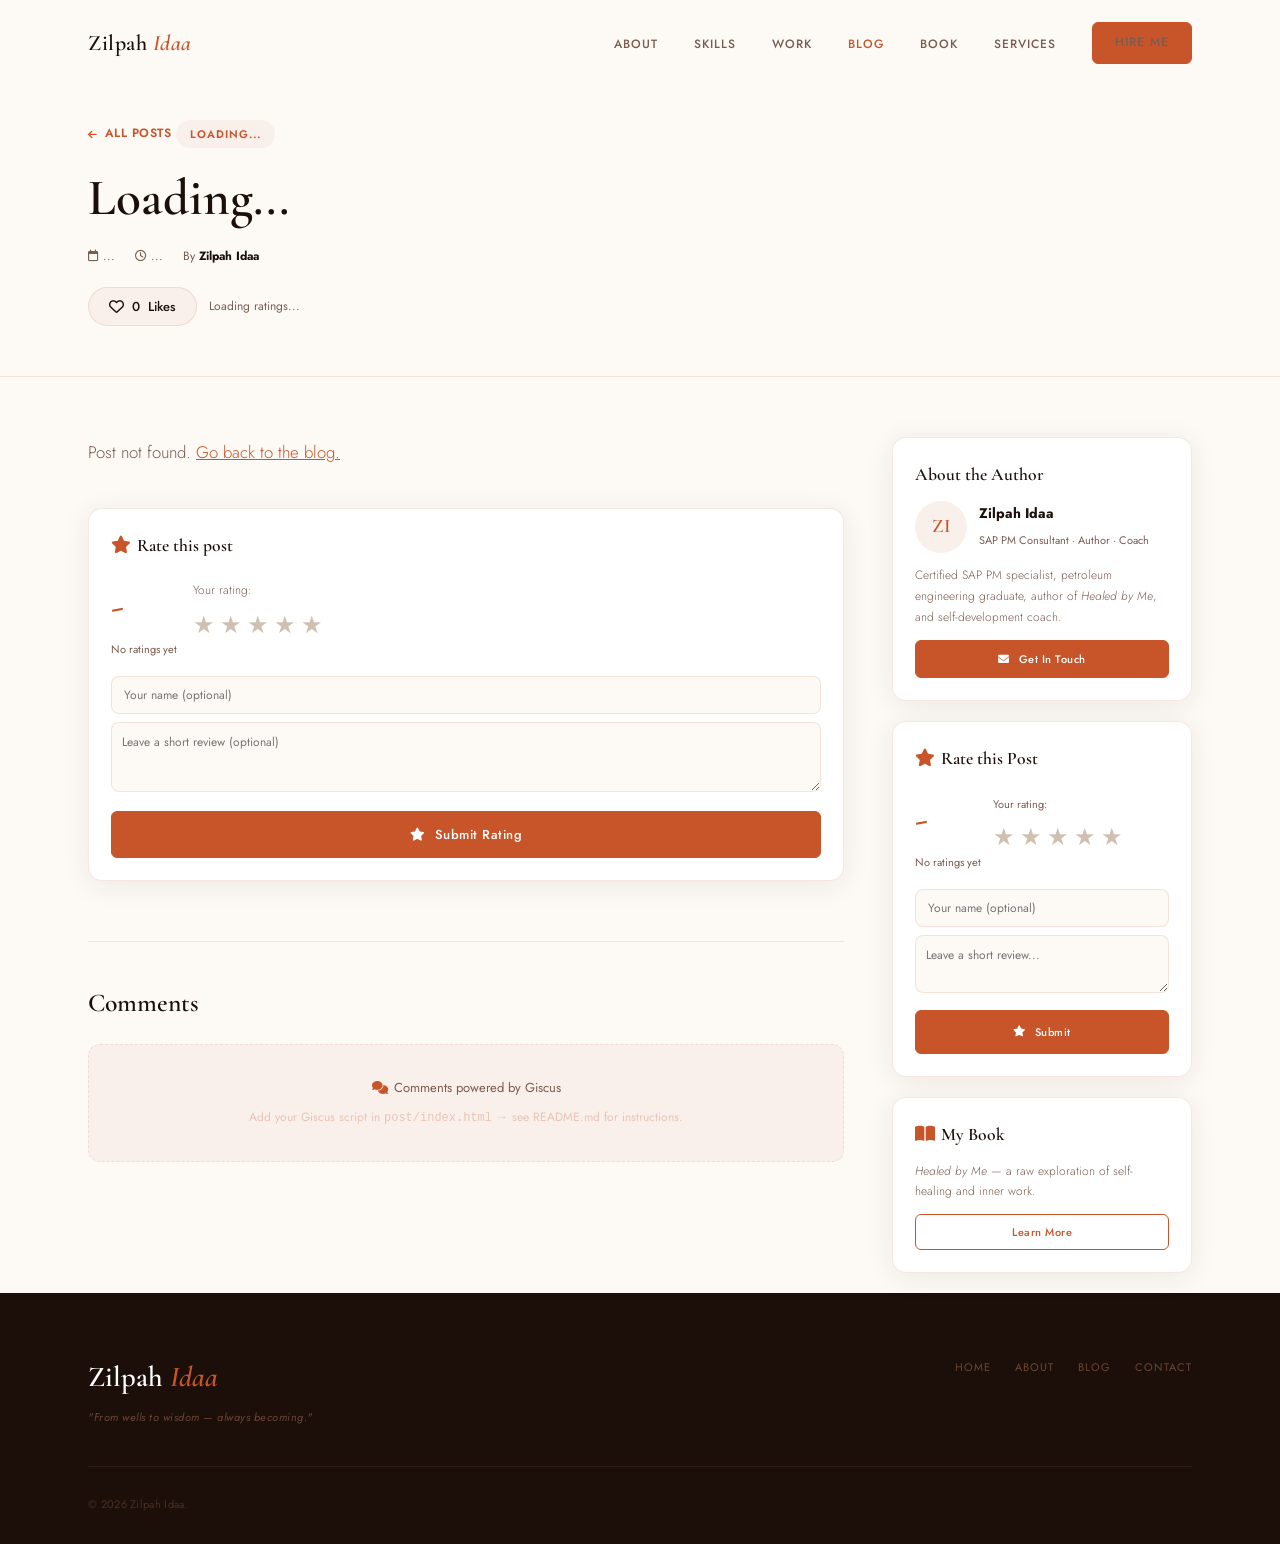
==== post/index.html @ a7959d57 "initial project setup" ====
<!DOCTYPE html>
<html lang="en">
<head>
  <meta charset="UTF-8"/>
  <meta name="viewport" content="width=device-width, initial-scale=1.0"/>
  <title>Post — Zilpah Idaa</title>
  <link rel="preconnect" href="https://fonts.googleapis.com"/>
  <link href="https://fonts.googleapis.com/css2?family=Cormorant+Garamond:ital,wght@0,400;0,500;0,600;0,700;1,400;1,500&family=Jost:wght@300;400;500;600&display=swap" rel="stylesheet"/>
  <link rel="stylesheet" href="https://cdnjs.cloudflare.com/ajax/libs/font-awesome/6.5.0/css/all.min.css"/>
  <link rel="stylesheet" href="../css/style.css"/>
  <style>
    .post-hero { padding: 120px 0 50px; background: var(--ivory); border-bottom: 1.5px solid var(--border); }
    .post-cat-badge { display: inline-block; padding: 5px 14px; border-radius: 99px; background: var(--petal); color: var(--terra); font-size: 11px; font-weight: 600; letter-spacing: 1px; text-transform: uppercase; margin-bottom: 14px; }
    .post-title { font-family: var(--font-h); font-size: clamp(2rem, 4vw, 3.2rem); font-weight: 600; line-height: 1.2; color: var(--espresso); margin-bottom: 18px; max-width: 780px; }
    .post-meta-row { display: flex; align-items: center; gap: 20px; flex-wrap: wrap; color: var(--muted); font-size: 12px; margin-bottom: 8px; }
    .post-meta-row strong { color: var(--espresso); }
    .post-layout { display: grid; grid-template-columns: 1fr 300px; gap: 48px; margin-top: 60px; }
    @media (max-width: 900px) { .post-layout { grid-template-columns: 1fr; } .post-sidebar { display: none; } }
    .post-cover { width: 100%; max-height: 400px; object-fit: cover; border-radius: 14px; margin-bottom: 36px; }
    .post-body { font-family: var(--font-b); font-size: 1.05rem; line-height: 1.85; color: #4A3020; font-weight: 300; }
    .post-body h2 { font-family: var(--font-h); font-size: 1.75rem; font-weight: 600; color: var(--espresso); margin: 2.5rem 0 1rem; }
    .post-body h3 { font-family: var(--font-h); font-size: 1.35rem; font-weight: 600; color: var(--espresso); margin: 2rem 0 0.75rem; }
    .post-body p { margin-bottom: 1.4rem; }
    .post-body strong { font-weight: 600; color: var(--espresso); }
    .post-body ul, .post-body ol { margin: 0 0 1.4rem 1.5rem; }
    .post-body li { margin-bottom: 0.6rem; }
    .post-body blockquote { border-left: 3px solid var(--terra); padding: 14px 20px; margin: 1.5rem 0; background: var(--petal); border-radius: 0 10px 10px 0; font-style: italic; color: var(--espresso); }
    .post-body a { color: var(--terra); text-decoration: underline; }

    /* Likes widget */
    .like-btn { display: flex; align-items: center; gap: 8px; background: var(--petal); border: 1.5px solid var(--border); border-radius: 99px; padding: 9px 20px; cursor: pointer; font-family: var(--font-b); font-size: 13px; font-weight: 500; color: var(--espresso); transition: var(--ease); }
    .like-btn:hover { border-color: var(--terra); background: #FDEADE; }
    .like-btn.liked { background: var(--terra); color: #fff; border-color: var(--terra); }
    .like-btn i { font-size: 15px; }

    /* Stars */
    .star-row { display: flex; gap: 5px; margin: 12px 0; }
    .star { font-size: 24px; color: #d0c0b0; cursor: pointer; transition: color 0.15s; line-height: 1; }
    .star.active, .star.hover { color: var(--terra); }

    /* Sidebar sticky */
    .post-sidebar { position: sticky; top: 90px; }
    .sidebar-card { background: #fff; border: 1.5px solid var(--border); border-radius: 14px; padding: 22px; margin-bottom: 20px; box-shadow: var(--sh); }
    .sidebar-card h4 { font-family: var(--font-h); font-size: 1.1rem; font-weight: 600; color: var(--espresso); margin-bottom: 12px; }

    /* Rating box */
    .rating-form textarea { width: 100%; box-sizing: border-box; padding: 10px; border: 1.5px solid var(--border); border-radius: 8px; font-family: var(--font-b); font-size: 12px; color: var(--espresso); background: var(--ivory); resize: vertical; min-height: 70px; margin-top: 8px; }
    .rating-form input { width: 100%; box-sizing: border-box; padding: 9px 12px; border: 1.5px solid var(--border); border-radius: 8px; font-family: var(--font-b); font-size: 12px; color: var(--espresso); background: var(--ivory); margin-top: 6px; }
    .avg-rating { font-family: var(--font-h); font-size: 2.5rem; font-weight: 700; color: var(--terra); margin-bottom: 2px; }
    .avg-small { font-size: 11px; color: var(--muted); }

    /* Comments section */
    .comments-section { margin-top: 60px; padding-top: 40px; border-top: 1.5px solid var(--border); }
    .comments-section h3 { font-family: var(--font-h); font-size: 1.6rem; font-weight: 600; color: var(--espresso); margin-bottom: 20px; }
  </style>
</head>
<body>

<nav id="navbar" class="scrolled">
  <div class="container nav-inner">
    <a href="/" class="nav-logo">Zilpah <em>Idaa</em></a>
    <ul class="nav-links">
      <li><a href="../#about">About</a></li>
      <li><a href="../#skills">Skills</a></li>
      <li><a href="../#projects">Work</a></li>
      <li><a href="../blog/" style="color:var(--terra)">Blog</a></li>
      <li><a href="../#writing">Book</a></li>
      <li><a href="../#services">Services</a></li>
      <li><a href="../#contact" class="btn btn-terra" style="padding:10px 22px;font-size:12px;letter-spacing:1px">Hire Me</a></li>
    </ul>
    <div class="hamburger" id="hbg"><span></span><span></span><span></span></div>
  </div>
</nav>
<div class="mob-menu" id="mobMenu">
  <a href="../#about" onclick="closeMob()">About</a>
  <a href="../blog/" onclick="closeMob()">Blog</a>
  <a href="../#writing" onclick="closeMob()">Book</a>
  <a href="../#contact" onclick="closeMob()">Contact</a>
</div>

<div id="post-hero" class="post-hero">
  <div class="container">
    <a href="../blog/" style="display:inline-flex;align-items:center;gap:7px;color:var(--terra);font-size:12px;font-weight:600;letter-spacing:.5px;text-transform:uppercase;margin-bottom:24px;text-decoration:none">
      <i class="fas fa-arrow-left" style="font-size:10px"></i> All Posts
    </a>
    <div id="post-cat-badge" class="post-cat-badge">Loading...</div>
    <h1 id="post-title" class="post-title">Loading...</h1>
    <div class="post-meta-row">
      <span id="post-date"><i class="far fa-calendar"></i> ...</span>
      <span id="post-read-time"><i class="far fa-clock"></i> ...</span>
      <span>By <strong>Zilpah Idaa</strong></span>
    </div>
    <div style="display:flex;align-items:center;gap:12px;margin-top:20px">
      <button id="like-btn" class="like-btn" onclick="handleLike()">
        <i class="far fa-heart"></i>
        <span id="like-count">0</span> Likes
      </button>
      <span id="avg-display" style="font-size:12px;color:var(--muted)">Loading ratings...</span>
    </div>
  </div>
</div>

<div class="container">
  <div class="post-layout">
    <article>
      <img id="post-cover" class="post-cover" src="" alt="" style="display:none" />
      <div id="post-body" class="post-body"></div>

      <!-- Rating form for mobile (inline) -->
      <div class="sidebar-card" style="margin-top:40px">
        <h4><i class="fas fa-star" style="color:var(--terra);margin-right:6px"></i>Rate this post</h4>
        <div style="display:flex;align-items:center;gap:16px;flex-wrap:wrap;margin-bottom:12px">
          <div>
            <div id="avg-big" class="avg-rating">-</div>
            <div class="avg-small" id="avg-label">No ratings yet</div>
          </div>
          <div>
            <p style="font-size:12px;color:var(--muted);margin-bottom:8px;font-weight:300">Your rating:</p>
            <div class="star-row" id="star-row-inline">
              <span class="star" data-v="1" onclick="setRating(1,'inline')">★</span>
              <span class="star" data-v="2" onclick="setRating(2,'inline')">★</span>
              <span class="star" data-v="3" onclick="setRating(3,'inline')">★</span>
              <span class="star" data-v="4" onclick="setRating(4,'inline')">★</span>
              <span class="star" data-v="5" onclick="setRating(5,'inline')">★</span>
            </div>
          </div>
        </div>
        <div class="rating-form" id="rating-form-inline">
          <input type="text" id="rate-name-inline" placeholder="Your name (optional)" />
          <textarea id="rate-review-inline" placeholder="Leave a short review (optional)"></textarea>
          <button class="btn btn-terra" style="margin-top:10px;width:100%;justify-content:center" onclick="submitRating('inline')">
            <i class="fas fa-star"></i> Submit Rating
          </button>
          <p id="rate-ok-inline" style="display:none;font-size:12px;color:var(--terra);margin-top:8px"><i class="fas fa-check-circle"></i> Thank you!</p>
        </div>
      </div>

      <div class="comments-section">
        <h3>Comments</h3>
        <div id="giscus-container">
          <!--
            GISCUS COMMENTS SETUP (free, 2 minutes):
            1. Go to https://giscus.app
            2. Enter your GitHub repository (must be public with Discussions enabled)
            3. Copy the <script> tag it generates
            4. Paste it below, replacing this comment block
            Example script tag from giscus.app:
            <script src="https://giscus.app/client.js"
              data-repo="yourusername/your-repo"
              data-repo-id="R_xxx"
              data-category="General"
              data-category-id="DIC_xxx"
              data-mapping="pathname"
              data-strict="0"
              data-reactions-enabled="1"
              data-emit-metadata="0"
              data-input-position="bottom"
              data-theme="light"
              data-lang="en"
              crossorigin="anonymous"
              async>
            </script>
          -->
          <div style="padding:2rem;background:var(--petal);border-radius:12px;text-align:center;border:1.5px dashed var(--border)">
            <p style="color:var(--muted);font-size:13px;margin-bottom:10px"><i class="fas fa-comments" style="color:var(--terra);margin-right:6px"></i>Comments powered by Giscus</p>
            <p style="font-size:12px;color:var(--rose)">Add your Giscus script in <code>post/index.html</code> → see README.md for instructions.</p>
          </div>
        </div>
      </div>
    </article>

    <aside class="post-sidebar">
      <div class="sidebar-card">
        <h4>About the Author</h4>
        <div style="display:flex;align-items:center;gap:12px;margin-bottom:12px">
          <div style="width:52px;height:52px;border-radius:50%;background:var(--petal);display:flex;align-items:center;justify-content:center;font-family:var(--font-h);font-weight:600;color:var(--terra);font-size:1.2rem;flex-shrink:0">ZI</div>
          <div><strong style="color:var(--espresso);font-size:14px;display:block">Zilpah Idaa</strong><span style="font-size:11px;color:var(--muted)">SAP PM Consultant · Author · Coach</span></div>
        </div>
        <p style="font-size:12px;color:var(--muted);line-height:1.75;margin-bottom:12px;font-weight:300">Certified SAP PM specialist, petroleum engineering graduate, author of <em>Healed by Me</em>, and self-development coach.</p>
        <a href="../#contact" class="btn btn-terra" style="font-size:11px;padding:9px 18px;width:100%;justify-content:center"><i class="fas fa-envelope"></i> Get In Touch</a>
      </div>

      <div class="sidebar-card">
        <h4><i class="fas fa-star" style="color:var(--terra);margin-right:6px"></i>Rate this Post</h4>
        <div style="display:flex;align-items:center;gap:12px;margin-bottom:12px">
          <div>
            <div id="avg-big-side" class="avg-rating">-</div>
            <div id="avg-label-side" class="avg-small">No ratings yet</div>
          </div>
          <div>
            <p style="font-size:11px;color:var(--muted);margin-bottom:6px">Your rating:</p>
            <div class="star-row" id="star-row-side">
              <span class="star" data-v="1" onclick="setRating(1,'side')">★</span>
              <span class="star" data-v="2" onclick="setRating(2,'side')">★</span>
              <span class="star" data-v="3" onclick="setRating(3,'side')">★</span>
              <span class="star" data-v="4" onclick="setRating(4,'side')">★</span>
              <span class="star" data-v="5" onclick="setRating(5,'side')">★</span>
            </div>
          </div>
        </div>
        <div class="rating-form">
          <input type="text" id="rate-name-side" placeholder="Your name (optional)" />
          <textarea id="rate-review-side" placeholder="Leave a short review..." style="min-height:55px"></textarea>
          <button class="btn btn-terra" style="margin-top:8px;width:100%;justify-content:center;font-size:11px" onclick="submitRating('side')">
            <i class="fas fa-star"></i> Submit
          </button>
          <p id="rate-ok-side" style="display:none;font-size:11px;color:var(--terra);margin-top:6px"><i class="fas fa-check-circle"></i> Thank you!</p>
        </div>
      </div>

      <div class="sidebar-card">
        <h4><i class="fas fa-book-open" style="color:var(--terra);margin-right:6px"></i>My Book</h4>
        <p style="font-size:12px;color:var(--muted);line-height:1.7;margin-bottom:12px;font-weight:300"><em>Healed by Me</em> — a raw exploration of self-healing and inner work.</p>
        <a href="../#writing" class="btn btn-outline" style="font-size:11px;padding:8px 14px;width:100%;justify-content:center">Learn More</a>
      </div>
    </aside>
  </div>
</div>

<footer>
  <div class="container">
    <div class="foot-inner">
      <div>
        <div class="foot-logo">Zilpah <em>Idaa</em></div>
        <div class="foot-tag">"From wells to wisdom — always becoming."</div>
      </div>
      <ul class="foot-links">
        <li><a href="/">Home</a></li><li><a href="../#about">About</a></li>
        <li><a href="../blog/">Blog</a></li><li><a href="../#contact">Contact</a></li>
      </ul>
    </div>
    <div class="foot-bot"><p>&copy; <span id="yr"></span> Zilpah Idaa.</p></div>
  </div>
</footer>

<!-- marked.js for markdown rendering -->
<script src="https://cdn.jsdelivr.net/npm/marked/marked.min.js"></script>
<script src="../js/main.js"></script>
<script type="module">
  import { getLikeStatus, toggleLike, getRatings, submitRating as sbSubmitRating } from "../js/supabase-client.js";

  document.getElementById("yr").textContent = new Date().getFullYear();

  const params = new URLSearchParams(location.search);
  const slug = params.get("slug");
  let currentRating = 0;
  let currentRatingSide = 0;

  if (!slug) {
    document.getElementById("post-body").innerHTML = '<p style="color:var(--muted)">Post not found. <a href="../blog/">Go back to the blog.</a></p>';
  } else {
    // Load post
    fetch("../posts.json")
      .then(r => r.json())
      .then(posts => {
        const post = posts.find(p => p.slug === slug);
        if (!post) {
          document.getElementById("post-body").innerHTML = '<p>Post not found. <a href="../blog/">Back to blog.</a></p>';
          return;
        }
        document.title = post.title + " — Zilpah Idaa";
        document.getElementById("post-cat-badge").textContent = post.category;
        document.getElementById("post-title").textContent = post.title;
        document.getElementById("post-date").innerHTML = `<i class="far fa-calendar"></i> ${new Date(post.date).toLocaleDateString("en-GB",{day:"numeric",month:"long",year:"numeric"})}`;
        document.getElementById("post-read-time").innerHTML = `<i class="far fa-clock"></i> ${post.readTime}`;
        if (post.coverImage) {
          const img = document.getElementById("post-cover");
          img.src = post.coverImage;
          img.alt = post.title;
          img.style.display = "block";
        }
        document.getElementById("post-body").innerHTML = marked.parse(post.content);

        // Load engagement data
        loadLikes(slug);
        loadRatings(slug);
      })
      .catch(() => {
        document.getElementById("post-body").innerHTML = '<p>Error loading post.</p>';
      });
  }

  async function loadLikes(slug) {
    try {
      const { count, liked } = await getLikeStatus(slug);
      const btn = document.getElementById("like-btn");
      document.getElementById("like-count").textContent = count;
      if (liked) {
        btn.classList.add("liked");
        btn.querySelector("i").className = "fas fa-heart";
      }
    } catch {}
  }

  async function loadRatings(slug) {
    try {
      const { avg, count, myRating } = await getRatings(slug);
      updateAvgDisplay(avg, count);
      if (myRating > 0) {
        highlightStars("inline", myRating);
        highlightStars("side", myRating);
        currentRating = myRating;
        currentRatingSide = myRating;
      }
    } catch {}
  }

  function updateAvgDisplay(avg, count) {
    const label = count > 0 ? `${avg} / 5  (${count} rating${count > 1 ? 's' : ''})` : "No ratings yet";
    ["", "-side"].forEach(sfx => {
      const big = document.getElementById(`avg-big${sfx}`);
      const lbl = document.getElementById(`avg-label${sfx}`);
      if (big) big.textContent = count > 0 ? avg : "-";
      if (lbl) lbl.textContent = label;
    });
    const disp = document.getElementById("avg-display");
    if (disp) disp.textContent = count > 0 ? `★ ${avg}/5 (${count} ratings)` : "No ratings yet";
  }

  window.handleLike = async function() {
    if (!slug) return;
    try {
      const { liked } = await toggleLike(slug);
      const btn = document.getElementById("like-btn");
      const countEl = document.getElementById("like-count");
      const curr = parseInt(countEl.textContent) || 0;
      countEl.textContent = liked ? curr + 1 : Math.max(0, curr - 1);
      btn.classList.toggle("liked", liked);
      btn.querySelector("i").className = liked ? "fas fa-heart" : "far fa-heart";
    } catch {}
  };

  function highlightStars(ctx, value) {
    const row = document.getElementById(`star-row-${ctx}`);
    if (!row) return;
    row.querySelectorAll(".star").forEach(s => {
      s.classList.toggle("active", parseInt(s.dataset.v) <= value);
    });
  }

  window.setRating = function(value, ctx) {
    if (ctx === "inline") currentRating = value;
    else currentRatingSide = value;
    highlightStars(ctx, value);
  };

  window.submitRating = async function(ctx) {
    const rating = ctx === "inline" ? currentRating : currentRatingSide;
    if (!rating) { alert("Please select a star rating first."); return; }
    const name = document.getElementById(`rate-name-${ctx}`)?.value;
    const review = document.getElementById(`rate-review-${ctx}`)?.value;
    try {
      await sbSubmitRating(slug, rating, name, review);
      const ok = document.getElementById(`rate-ok-${ctx}`);
      if (ok) ok.style.display = "block";
      const { avg, count } = await getRatings(slug);
      updateAvgDisplay(avg, count);
      highlightStars("inline", rating);
      highlightStars("side", rating);
    } catch {
      alert("Could not submit rating. Please check Supabase setup in README.md.");
    }
  };

  // Star hover effects
  ["inline", "side"].forEach(ctx => {
    const row = document.getElementById(`star-row-${ctx}`);
    if (!row) return;
    row.querySelectorAll(".star").forEach(star => {
      star.addEventListener("mouseenter", () => {
        const v = parseInt(star.dataset.v);
        row.querySelectorAll(".star").forEach(s => s.classList.toggle("hover", parseInt(s.dataset.v) <= v));
      });
      star.addEventListener("mouseleave", () => {
        row.querySelectorAll(".star").forEach(s => s.classList.remove("hover"));
      });
    });
  });
</script>
</body>
</html>
---- css/style.css ----
/* ─────────────────────────────────────────
   DESIGN: Warm ivory + terracotta + espresso
   Fonts: Cormorant Garamond + Jost
───────────────────────────────────────── */
:root{
  --terra:   #C8552A;
  --terra-l: #D97348;
  --terra-d: #A83E18;
  --terra-g: rgba(200,85,42,0.10);
  --espresso:#1C0F0A;
  --mocha:   #3B1F14;
  --latte:   #6B4535;
  --ivory:   #FDFAF6;
  --cream:   #F5EFE7;
  --petal:   #F9F0EC;
  --rose:    #E8C4B4;
  --ink:     #2A1A12;
  --muted:   #7A5C50;
  --border:  rgba(200,85,42,0.14);
  --font-h:  'Cormorant Garamond', Georgia, serif;
  --font-b:  'Jost', sans-serif;
  --ease:    0.35s cubic-bezier(0.4,0,0.2,1);
  --r:       12px;
  --rl:      20px;
  --sh:      0 4px 28px rgba(44,20,10,0.08);
  --sh-lg:   0 16px 56px rgba(44,20,10,0.13);
  --sh-t:    0 8px 32px rgba(200,85,42,0.22);
}
*,*::before,*::after{margin:0;padding:0;box-sizing:border-box}
html{scroll-behavior:smooth}
body{font-family:var(--font-b);background:var(--ivory);color:var(--ink);overflow-x:hidden;line-height:1.65}
a{text-decoration:none;color:inherit}
ul{list-style:none}
img{max-width:100%;display:block}
::-webkit-scrollbar{width:4px}
::-webkit-scrollbar-track{background:var(--ivory)}
::-webkit-scrollbar-thumb{background:var(--terra);border-radius:99px}

/* ── UTILS ── */
.container{max-width:1160px;margin:0 auto;padding:0 28px}
.section{padding:110px 0}
.bg-ivory{background:var(--ivory)}
.bg-cream{background:var(--cream)}
.bg-petal{background:var(--petal)}
.bg-espresso{background:var(--espresso)}

.eyebrow{
  display:inline-flex;align-items:center;gap:10px;
  font-family:var(--font-b);font-size:10px;font-weight:600;
  letter-spacing:4px;text-transform:uppercase;color:var(--terra);
  margin-bottom:16px;
}
.eyebrow::before{content:'';width:32px;height:1px;background:var(--terra)}

h2.stitle{
  font-family:var(--font-h);font-size:clamp(2.2rem,4vw,3.4rem);
  font-weight:600;line-height:1.08;margin-bottom:20px;color:var(--espresso);
  letter-spacing:-0.5px;
}
.hl{color:var(--terra);font-style:italic}

.btn{
  display:inline-flex;align-items:center;gap:9px;
  padding:13px 28px;border-radius:6px;
  font-family:var(--font-b);font-size:13px;font-weight:500;
  letter-spacing:0.5px;cursor:pointer;transition:var(--ease);
  border:1.5px solid transparent;white-space:nowrap;
}
.btn-terra{background:var(--terra);color:#fff;border-color:var(--terra)}
.btn-terra:hover{background:var(--terra-d);transform:translateY(-2px);box-shadow:var(--sh-t)}
.btn-outline{background:transparent;color:var(--terra);border-color:var(--terra)}
.btn-outline:hover{background:var(--terra);color:#fff;transform:translateY(-2px);box-shadow:var(--sh-t)}
.btn-ghost{background:transparent;color:var(--espresso);border-color:rgba(44,20,12,0.25)}
.btn-ghost:hover{border-color:var(--terra);color:var(--terra);transform:translateY(-2px)}
.btn-light{background:#fff;color:var(--terra);border-color:#fff}
.btn-light:hover{background:var(--cream);transform:translateY(-2px);box-shadow:var(--sh-lg)}

.tag-pill{
  display:inline-block;padding:4px 14px;border-radius:99px;
  background:var(--terra-g);color:var(--terra);
  font-size:10px;font-weight:600;letter-spacing:2px;text-transform:uppercase;
}

.fade-in{opacity:0;transform:translateY(28px);transition:opacity 0.75s ease,transform 0.75s ease}
.fade-in.visible{opacity:1;transform:translateY(0)}

.divider{
  height:1px;
  background:linear-gradient(90deg,transparent,var(--rose),var(--terra-g),var(--rose),transparent);
}

/* ── NAV ── */
nav{
  position:fixed;top:0;left:0;right:0;z-index:1000;
  padding:22px 0;transition:var(--ease);
}
nav.scrolled{
  background:rgba(253,250,246,0.96);backdrop-filter:blur(16px);
  box-shadow:0 2px 24px rgba(44,20,12,0.07);padding:15px 0;
}
.nav-inner{display:flex;align-items:center;justify-content:space-between}
.nav-logo{
  font-family:var(--font-h);font-size:22px;font-weight:600;
  color:var(--espresso);letter-spacing:0.5px;
}
.nav-logo em{color:var(--terra);font-style:italic}
.nav-links{display:flex;align-items:center;gap:36px}
.nav-links a{
  font-size:12px;font-weight:500;letter-spacing:1px;text-transform:uppercase;
  color:var(--muted);transition:var(--ease);position:relative;
}
.nav-links a::after{
  content:'';position:absolute;bottom:-5px;left:0;right:0;height:1px;
  background:var(--terra);transform:scaleX(0);transition:var(--ease);transform-origin:left;
}
.nav-links a:hover{color:var(--terra)}
.nav-links a:hover::after{transform:scaleX(1)}
.hamburger{display:none;flex-direction:column;gap:5px;cursor:pointer;padding:4px}
.hamburger span{width:24px;height:1.5px;background:var(--espresso);transition:var(--ease);display:block}
.hamburger.active span:nth-child(1){transform:translateY(6.5px) rotate(45deg)}
.hamburger.active span:nth-child(2){opacity:0}
.hamburger.active span:nth-child(3){transform:translateY(-6.5px) rotate(-45deg)}
.mob-menu{
  display:none;flex-direction:column;
  background:var(--ivory);border-top:1px solid var(--border);
  position:fixed;top:62px;left:0;right:0;z-index:999;
  box-shadow:var(--sh-lg);transform:translateY(-8px);
  opacity:0;pointer-events:none;transition:var(--ease);
}
.mob-menu.open{display:flex;transform:translateY(0);opacity:1;pointer-events:all}
.mob-menu a{
  padding:16px 28px;font-size:13px;letter-spacing:1px;text-transform:uppercase;
  font-weight:500;color:var(--muted);border-bottom:1px solid var(--border);transition:var(--ease);
}
.mob-menu a:hover{color:var(--terra);background:var(--petal)}

/* ── HERO ── */
#hero{
  min-height:100vh;display:flex;align-items:center;
  background:var(--ivory);padding-top:100px;position:relative;overflow:hidden;
}
.hero-decor-circle{
  position:absolute;right:-180px;top:-180px;
  width:700px;height:700px;border-radius:50%;
  background:radial-gradient(circle,rgba(232,196,180,0.35) 0%,transparent 65%);
  pointer-events:none;
}
.hero-decor-line{
  position:absolute;left:0;bottom:80px;right:0;height:1px;
  background:linear-gradient(90deg,transparent 0%,var(--rose) 40%,var(--rose) 60%,transparent 100%);
  opacity:0.5;pointer-events:none;
}
.hero-decor-dots{
  position:absolute;top:0;left:0;right:0;bottom:0;pointer-events:none;
  background-image:radial-gradient(rgba(200,85,42,0.07) 1px,transparent 1px);
  background-size:32px 32px;
}
.hero-inner{
  display:grid;grid-template-columns:1.05fr 0.95fr;gap:70px;
  align-items:center;position:relative;z-index:1;width:100%;
}
.hero-label{
  display:inline-flex;align-items:center;gap:10px;
  padding:7px 18px;border-radius:99px;
  border:1px solid var(--rose);background:rgba(232,196,180,0.2);
  font-size:10px;font-weight:600;letter-spacing:3px;text-transform:uppercase;
  color:var(--terra);margin-bottom:26px;
}
.hero-label .pulse{
  width:6px;height:6px;border-radius:50%;background:var(--terra);
  animation:pulse 2.2s ease infinite;flex-shrink:0;
}
@keyframes pulse{0%,100%{opacity:1;transform:scale(1)}50%{opacity:0.4;transform:scale(1.5)}}
.hero-title{
  font-family:var(--font-h);
  font-size:clamp(3rem,5.5vw,5rem);
  font-weight:600;line-height:1.04;
  margin-bottom:22px;letter-spacing:-1px;color:var(--espresso);
}
.hero-title .line{display:block;overflow:hidden}
.hero-title .line span{display:block;animation:su 0.9s cubic-bezier(0.16,1,0.3,1) both}
.hero-title .line:nth-child(2) span{animation-delay:.12s}
.hero-title .line:nth-child(3) span{animation-delay:.24s}
@keyframes su{from{transform:translateY(105%);opacity:0}to{transform:translateY(0);opacity:1}}
.hero-sub{
  font-size:1rem;color:var(--muted);max-width:480px;
  margin-bottom:36px;line-height:1.82;font-weight:300;
  animation:fup .9s ease .55s both;
}
@keyframes fup{from{opacity:0;transform:translateY(14px)}to{opacity:1;transform:translateY(0)}}
.hero-btns{display:flex;flex-wrap:wrap;gap:12px;animation:fup .9s ease .7s both}
.hero-chips{
  display:flex;flex-wrap:wrap;gap:9px;
  margin-top:30px;animation:fup .9s ease .9s both;
}
.h-chip{
  display:inline-flex;align-items:center;gap:7px;
  padding:7px 14px;border-radius:99px;
  background:#fff;border:1px solid var(--rose);
  font-size:11px;font-weight:500;color:var(--muted);
  box-shadow:var(--sh);
}
.h-chip i{color:var(--terra);font-size:10px}
.hero-photo-col{display:flex;justify-content:center;align-items:flex-end}
.hero-photo-wrap{
  position:relative;width:100%;max-width:400px;
  animation:fup .9s ease .35s both;
}
.hero-photo-frame{
  width:100%;aspect-ratio:3/4;border-radius:var(--rl);overflow:hidden;
  background:linear-gradient(160deg,var(--petal) 0%,var(--cream) 100%);
  border:1.5px solid var(--rose);box-shadow:var(--sh-lg);position:relative;
}
.hero-photo-ph{
  width:100%;height:100%;display:flex;flex-direction:column;
  align-items:center;justify-content:center;gap:12px;
}
.hero-photo-ph .mono{
  font-family:var(--font-h);font-size:6rem;font-weight:600;
  color:var(--terra);opacity:0.15;line-height:1;
}
.hero-photo-ph p{font-size:11px;color:var(--rose);letter-spacing:2px;text-transform:uppercase;font-weight:400}
.photo-badge-a{
  position:absolute;bottom:-20px;left:-20px;
  background:var(--terra);color:#fff;
  border-radius:var(--r);padding:15px 20px;
  font-family:var(--font-h);font-size:13px;font-weight:600;
  text-align:center;line-height:1.4;box-shadow:var(--sh-t);
}
.photo-badge-a .big{font-size:1.6rem;display:block;line-height:1}
.photo-badge-b{
  position:absolute;top:-18px;right:-18px;
  background:#fff;border:1px solid var(--rose);
  border-radius:var(--r);padding:13px 18px;
  font-size:12px;font-weight:500;color:var(--espresso);
  box-shadow:var(--sh);text-align:center;line-height:1.5;
}
.photo-badge-b span{color:var(--terra);font-family:var(--font-h);font-size:1.4rem;font-weight:600;display:block}
.scroll-cue{
  position:absolute;bottom:32px;left:50%;transform:translateX(-50%);
  display:flex;flex-direction:column;align-items:center;gap:9px;
  font-size:9px;letter-spacing:3px;text-transform:uppercase;
  color:var(--rose);animation:fup .9s ease 1.3s both;
}
.scroll-cue .line-anim{
  width:1px;height:46px;
  background:linear-gradient(to bottom,var(--terra),transparent);
  animation:sa 1.8s ease infinite;
}
@keyframes sa{0%,100%{opacity:1}50%{opacity:0.25}}

/* ── ABOUT ── */
.about-grid{display:grid;grid-template-columns:1fr 1.55fr;gap:88px;align-items:center}
.about-photo-box{
  width:100%;aspect-ratio:3/4;
  background:linear-gradient(160deg,var(--petal),var(--cream));
  border-radius:var(--rl);border:1.5px solid var(--rose);
  display:flex;align-items:center;justify-content:center;
  position:relative;overflow:hidden;
}
.about-photo-box::before{
  content:'';position:absolute;inset:0;
  background:linear-gradient(135deg,rgba(200,85,42,0.05),transparent);
}
.about-photo-box .mono{font-family:var(--font-h);font-size:5rem;font-weight:600;color:var(--terra);opacity:0.12}
.about-photo-wrap{position:relative}
.about-cert{
  position:absolute;bottom:-18px;right:-18px;
  background:var(--terra);color:#fff;border-radius:var(--r);
  padding:15px 19px;font-family:var(--font-h);font-size:13px;font-weight:600;
  text-align:center;line-height:1.4;box-shadow:var(--sh-t);
}
.about-cert .big{font-size:1.5rem;display:block}
.about-text p{color:var(--muted);line-height:1.9;margin-bottom:18px;font-size:.97rem;font-weight:300}
.about-text em{color:var(--terra);font-style:italic;font-family:var(--font-h);font-size:1.05em}
.val-grid{display:grid;grid-template-columns:1fr 1fr;gap:11px;margin-top:28px}
.val-card{
  display:flex;align-items:flex-start;gap:12px;
  padding:14px;background:#fff;border-radius:var(--r);
  border:1px solid var(--border);box-shadow:var(--sh);transition:var(--ease);
}
.val-card:hover{border-color:var(--terra);transform:translateY(-2px)}
.val-ico{
  width:33px;height:33px;border-radius:8px;flex-shrink:0;
  background:var(--terra-g);display:flex;align-items:center;
  justify-content:center;color:var(--terra);font-size:13px;
}
.val-card h4{font-size:12px;font-weight:600;margin-bottom:2px;color:var(--espresso);letter-spacing:.3px}
.val-card p{font-size:10px;color:var(--muted);margin:0;font-weight:400}

/* ── SKILLS ── */
.skills-grid{display:grid;grid-template-columns:1fr 1fr;gap:20px}
.skill-card{
  background:var(--espresso);border-radius:var(--rl);padding:32px;
  transition:var(--ease);position:relative;overflow:hidden;
  border:1px solid rgba(232,196,180,0.08);
}
.skill-card::after{
  content:'';position:absolute;top:0;left:0;right:0;height:2px;
  background:linear-gradient(90deg,var(--terra),var(--terra-l));
  transform:scaleX(0);transform-origin:left;transition:var(--ease);
}
.skill-card:hover{transform:translateY(-4px);box-shadow:var(--sh-lg)}
.skill-card:hover::after{transform:scaleX(1)}
.sk-hd{display:flex;align-items:center;gap:13px;margin-bottom:26px}
.sk-ico{
  width:42px;height:42px;border-radius:10px;
  background:rgba(200,85,42,0.15);display:flex;align-items:center;
  justify-content:center;color:var(--terra-l);font-size:17px;
}
.sk-hd h3{font-family:var(--font-h);font-size:1.15rem;font-weight:600;color:#fff;letter-spacing:.3px}
.sk-item{margin-bottom:15px}
.sk-item:last-child{margin-bottom:0}
.sk-row{display:flex;justify-content:space-between;font-size:11px;font-weight:400;margin-bottom:7px;color:#b08070;letter-spacing:.3px}
.sk-row span:last-child{color:var(--terra-l);font-weight:600}
.sk-bar{height:3px;background:rgba(255,255,255,0.07);border-radius:99px;overflow:hidden}
.sk-fill{height:100%;background:linear-gradient(90deg,var(--terra),var(--terra-l));border-radius:99px;width:0;transition:width 1.3s cubic-bezier(0.4,0,0.2,1)}
.soft-wrap{display:flex;flex-wrap:wrap;gap:8px}
.soft-pill{
  padding:6px 13px;border-radius:99px;
  border:1px solid rgba(232,196,180,0.18);
  font-size:11px;color:#b08070;transition:var(--ease);font-weight:400;
}
.soft-pill:hover{border-color:var(--terra);color:var(--terra-l);background:rgba(200,85,42,0.1)}

/* ── PROJECTS ── */
.proj-grid{display:grid;grid-template-columns:repeat(3,1fr);gap:20px}
.proj-card{
  background:var(--espresso);border-radius:var(--rl);
  border:1px solid rgba(232,196,180,0.08);
  overflow:hidden;transition:var(--ease);display:flex;flex-direction:column;
}
.proj-card:hover{transform:translateY(-6px);border-color:rgba(200,85,42,0.4);box-shadow:var(--sh-lg)}
.proj-stripe{height:3px;background:linear-gradient(90deg,var(--terra),var(--terra-l))}
.proj-hd{padding:24px 24px 16px}
.proj-num{
  font-family:var(--font-h);font-size:2.6rem;font-weight:600;
  color:rgba(200,85,42,0.15);line-height:1;margin-bottom:11px;
}
.proj-title{font-family:var(--font-h);font-size:1.1rem;font-weight:600;line-height:1.35;color:#fff}
.proj-body{padding:16px 24px 24px;flex:1;display:flex;flex-direction:column;border-top:1px solid rgba(255,255,255,0.04)}
.proj-s{margin-bottom:11px}
.proj-s h5{font-size:9px;letter-spacing:2.5px;text-transform:uppercase;color:var(--terra-l);font-weight:600;margin-bottom:5px}
.proj-s p{font-size:12px;color:#a07060;line-height:1.7;font-weight:300}
.proj-tools{display:flex;flex-wrap:wrap;gap:6px;margin-top:auto;padding-top:13px}
.ptool{padding:3px 9px;border-radius:4px;background:rgba(255,255,255,0.05);font-size:10px;color:#907060;font-weight:400;letter-spacing:.3px}
.proj-result{
  background:rgba(200,85,42,0.1);border-radius:8px;padding:10px 12px;
  margin-top:11px;border-left:2px solid var(--terra);
  font-size:11px;color:var(--terra-l);line-height:1.6;
}

/* ── BLOG ── */
.blog-intro{max-width:600px;margin-bottom:52px}
.blog-intro p{color:var(--muted);line-height:1.85;margin-top:12px;font-weight:300}
.blog-grid{display:grid;grid-template-columns:1.4fr 1fr;gap:22px;align-items:start}
.blog-card-featured{
  background:#fff;border-radius:var(--rl);border:1.5px solid var(--border);
  overflow:hidden;transition:var(--ease);box-shadow:var(--sh);
  display:flex;flex-direction:column;
}
.blog-card-featured:hover{transform:translateY(-5px);box-shadow:var(--sh-lg);border-color:var(--terra)}
.blog-feat-img{
  width:100%;height:200px;
  background:linear-gradient(135deg,var(--petal),var(--cream));
  display:flex;align-items:center;justify-content:center;
  position:relative;overflow:hidden;
}
.blog-feat-img .feat-mono{
  font-family:var(--font-h);font-size:4rem;font-weight:600;
  color:var(--terra);opacity:0.12;
}
.blog-feat-img .feat-tag{position:absolute;top:16px;left:16px}
.blog-feat-body{padding:26px}
.blog-cat{font-size:9px;letter-spacing:3px;text-transform:uppercase;color:var(--terra);font-weight:600;margin-bottom:9px}
.blog-title{font-family:var(--font-h);font-size:1.35rem;font-weight:600;line-height:1.3;margin-bottom:10px;color:var(--espresso)}
.blog-exc{font-size:13px;color:var(--muted);line-height:1.75;margin-bottom:18px;font-weight:300}
.blog-meta{display:flex;align-items:center;justify-content:space-between;font-size:11px;color:var(--rose);letter-spacing:.3px}
.blog-meta .read-link,.read-link{
  color:var(--terra);font-weight:600;display:flex;align-items:center;gap:5px;
  transition:var(--ease);
}
.blog-meta .read-link:hover,.read-link:hover{gap:9px}
.blog-card-sm{
  background:#fff;border-radius:var(--r);border:1.5px solid var(--border);
  padding:22px;transition:var(--ease);box-shadow:var(--sh);
  display:flex;flex-direction:column;gap:5px;
}
.blog-card-sm:hover{transform:translateY(-4px);box-shadow:var(--sh-lg);border-color:var(--terra)}
.blog-sm-title{font-family:var(--font-h);font-size:1.1rem;font-weight:600;line-height:1.35;color:var(--espresso);margin-bottom:6px}
.blog-sm-exc{font-size:12px;color:var(--muted);line-height:1.7;margin-bottom:12px;font-weight:300}
.blog-sm-foot{display:flex;align-items:center;justify-content:space-between;margin-top:auto}
.blog-sm-date{font-size:10px;color:var(--rose);letter-spacing:.5px}
.substack-cta{
  margin-top:52px;background:var(--espresso);border-radius:var(--rl);
  padding:48px 52px;display:flex;align-items:center;justify-content:space-between;
  gap:32px;flex-wrap:wrap;position:relative;overflow:hidden;
}
.substack-cta::before{
  content:'';position:absolute;right:-80px;top:-80px;
  width:300px;height:300px;border-radius:50%;
  background:radial-gradient(circle,rgba(200,85,42,0.12),transparent 65%);
}
.sub-text h3{
  font-family:var(--font-h);font-size:1.9rem;font-weight:600;
  color:#fff;margin-bottom:9px;line-height:1.2;
}
.sub-text p{font-size:13px;color:#b08070;line-height:1.75;max-width:440px;font-weight:300}
.sub-actions{display:flex;flex-direction:column;gap:11px;align-items:flex-start;position:relative;z-index:1}

/* ── WRITING / BOOK ── */
.writing-grid{display:grid;grid-template-columns:1.35fr 1fr;gap:22px}
.book-card{
  background:var(--espresso);border-radius:var(--rl);padding:42px;
  display:flex;flex-direction:column;justify-content:space-between;
  position:relative;overflow:hidden;
  border:1px solid rgba(232,196,180,0.1);
}
.book-card::before{
  content:'\201C';position:absolute;right:28px;top:-20px;
  font-size:11rem;color:rgba(200,85,42,0.06);
  font-family:Georgia,serif;line-height:1;
}
.bk-lbl{font-size:9px;letter-spacing:3px;text-transform:uppercase;color:var(--terra-l);font-weight:600;margin-bottom:14px}
.bk-title{font-family:var(--font-h);font-size:clamp(2rem,2.8vw,2.6rem);font-weight:600;line-height:1.15;margin-bottom:14px;color:#fff;font-style:italic}
.bk-desc{font-size:13px;color:#a07060;line-height:1.85;margin-bottom:24px;font-weight:300}
.bk-btns{display:flex;flex-wrap:wrap;gap:10px;margin-bottom:10px}
.bk-btn{display:inline-flex;align-items:center;gap:8px;padding:11px 20px;border-radius:8px;font-size:13px;font-weight:500;cursor:pointer;transition:var(--ease);letter-spacing:.3px}
.bk-selar{background:var(--terra);color:#fff;border:none}
.bk-selar:hover{background:var(--terra-d);transform:translateY(-2px);box-shadow:var(--sh-t)}
.bk-selfany{background:rgba(255,255,255,0.08);color:#e0c0b0;border:1px solid rgba(255,255,255,0.12)}
.bk-selfany:hover{background:rgba(255,255,255,0.14);transform:translateY(-2px)}
.art-col{display:flex;flex-direction:column;gap:13px}
.art-card{
  background:var(--ivory);border:1.5px solid var(--border);
  border-radius:var(--r);padding:20px;transition:var(--ease);
  box-shadow:var(--sh);
}
.art-card:hover{border-color:var(--terra);background:#fff;transform:translateX(3px)}
.art-cat{font-size:9px;letter-spacing:2.5px;text-transform:uppercase;color:var(--terra);font-weight:600;margin-bottom:7px}
.art-title{font-family:var(--font-h);font-size:1.05rem;font-weight:600;margin-bottom:6px;line-height:1.3;color:var(--espresso)}
.art-desc{font-size:12px;color:var(--muted);line-height:1.65;font-weight:300}
.theme-row{display:flex;flex-wrap:wrap;gap:9px;margin-top:44px}
.theme-pill{
  padding:8px 18px;border-radius:99px;background:#fff;
  border:1.5px solid var(--border);font-size:11px;color:var(--muted);
  font-weight:400;transition:var(--ease);
}
.theme-pill:hover{border-color:var(--terra);color:var(--terra)}

/* ── SERVICES ── */
.svc-grid{display:grid;grid-template-columns:repeat(3,1fr);gap:20px}
.svc-card{
  background:#fff;border-radius:var(--rl);border:1.5px solid var(--border);
  padding:36px 28px;transition:var(--ease);box-shadow:var(--sh);
  position:relative;overflow:hidden;
}
.svc-card::before{
  content:'';position:absolute;top:0;left:0;right:0;height:3px;
  background:linear-gradient(90deg,var(--terra),var(--terra-l));
  transform:scaleX(0);transform-origin:left;transition:var(--ease);
}
.svc-card:hover{transform:translateY(-6px);box-shadow:var(--sh-lg);border-color:var(--terra-g)}
.svc-card:hover::before{transform:scaleX(1)}
.svc-corner{
  position:absolute;top:0;right:0;
  width:0;height:0;border-style:solid;
  border-width:0 48px 48px 0;border-color:transparent var(--terra-g) transparent transparent;
  transition:var(--ease);
}
.svc-card:hover .svc-corner{border-color:transparent rgba(200,85,42,0.2) transparent transparent}
.svc-ico{
  width:52px;height:52px;border-radius:12px;
  background:var(--terra-g);display:flex;align-items:center;
  justify-content:center;color:var(--terra);font-size:20px;
  margin-bottom:20px;transition:var(--ease);
}
.svc-card:hover .svc-ico{background:var(--terra);color:#fff}
.svc-card h3{font-family:var(--font-h);font-size:1.35rem;font-weight:600;margin-bottom:12px;color:var(--espresso)}
.svc-card p{font-size:13px;color:var(--muted);line-height:1.75;margin-bottom:22px;font-weight:300}
.svc-list{display:flex;flex-direction:column;gap:9px}
.svc-list li{display:flex;align-items:center;gap:9px;font-size:12px;color:var(--muted);font-weight:400}
.svc-list i{color:var(--terra);font-size:9px;flex-shrink:0}

/* ── LEARNING ── */
.learn-inner{display:grid;grid-template-columns:1fr 1.5fr;gap:80px;align-items:center}
.tracks{display:flex;flex-direction:column;gap:12px}
.track{
  display:flex;align-items:center;gap:16px;
  padding:16px 20px;background:#fff;border-radius:var(--r);
  border:1.5px solid var(--border);transition:var(--ease);box-shadow:var(--sh);
}
.track:hover{border-color:var(--terra);transform:translateX(4px)}
.tr-ico{
  width:40px;height:40px;border-radius:10px;flex-shrink:0;
  background:var(--terra-g);display:flex;align-items:center;
  justify-content:center;color:var(--terra);font-size:15px;
}
.tr-info{flex:1}
.tr-info h4{font-size:13px;font-weight:600;margin-bottom:3px;color:var(--espresso)}
.tr-info p{font-size:11px;color:var(--muted);font-weight:300}
.tr-badge{
  padding:4px 10px;border-radius:99px;font-size:9px;font-weight:600;
  letter-spacing:1px;text-transform:uppercase;white-space:nowrap;
}
.tr-badge.active{background:rgba(200,85,42,0.12);color:var(--terra)}
.tr-badge.now{background:rgba(44,96,44,0.1);color:#2C602C}
.tr-badge.daily{background:rgba(120,60,180,0.1);color:#783CB4}

/* ── CONTACT ── */
.contact-inner{display:grid;grid-template-columns:1fr 1fr;gap:80px;align-items:start}
.contact-left h2{font-family:var(--font-h);font-size:clamp(2rem,3vw,2.8rem);font-weight:600;line-height:1.15;margin-bottom:18px;color:var(--espresso)}
.contact-left p{color:var(--muted);line-height:1.85;font-size:.95rem;margin-bottom:36px;font-weight:300}
.c-links{display:flex;flex-direction:column;gap:10px}
.c-link{
  display:flex;align-items:center;gap:14px;
  padding:14px 18px;border-radius:var(--r);
  border:1.5px solid var(--border);background:#fff;
  font-size:13px;color:var(--muted);font-weight:400;
  transition:var(--ease);box-shadow:var(--sh);
}
.c-link:hover{border-color:var(--terra);color:var(--espresso);transform:translateX(4px)}
.c-ico{
  width:36px;height:36px;border-radius:8px;flex-shrink:0;
  background:var(--terra-g);display:flex;align-items:center;
  justify-content:center;color:var(--terra);font-size:13px;transition:var(--ease);
}
.c-link:hover .c-ico{background:var(--terra);color:#fff}

/* Form */
#cForm .frow{display:grid;grid-template-columns:1fr 1fr;gap:14px}
.fg{display:flex;flex-direction:column;gap:6px;margin-bottom:14px}
.fg label{font-size:11px;font-weight:600;letter-spacing:.5px;color:var(--espresso);text-transform:uppercase}
.fg input,.fg select,.fg textarea{
  padding:12px 16px;border-radius:var(--r);
  border:1.5px solid var(--border);background:var(--ivory);
  font-family:var(--font-b);font-size:13px;color:var(--espresso);
  outline:none;transition:var(--ease);
}
.fg input:focus,.fg select:focus,.fg textarea:focus{border-color:var(--terra);background:#fff;box-shadow:0 0 0 3px var(--terra-g)}
.fg textarea{min-height:110px;resize:vertical}
.ok-msg{
  display:none;margin-top:14px;padding:14px 18px;
  background:rgba(40,160,40,0.08);border:1px solid rgba(40,160,40,0.25);
  border-radius:var(--r);color:#2a7a2a;font-size:13px;
  display:none;align-items:center;gap:8px;
}

/* ── FOOTER ── */
footer{background:var(--espresso);padding:60px 0 30px}
.foot-inner{
  display:flex;align-items:flex-start;justify-content:space-between;
  gap:32px;flex-wrap:wrap;padding-bottom:40px;
  border-bottom:1px solid rgba(232,196,180,0.08);
}
.foot-logo{font-family:var(--font-h);font-size:1.8rem;font-weight:600;color:#fff;margin-bottom:8px}
.foot-logo em{color:var(--terra);font-style:italic}
.foot-tag{font-size:11px;color:#6B4535;font-style:italic;letter-spacing:.5px}
.foot-links{display:flex;flex-wrap:wrap;gap:8px 24px;align-items:center}
.foot-links a{font-size:11px;letter-spacing:1px;text-transform:uppercase;color:#6B4535;transition:var(--ease);font-weight:400}
.foot-links a:hover{color:var(--terra-l)}
.foot-soc{display:flex;gap:10px}
.soc-btn{
  width:38px;height:38px;border-radius:50%;
  background:rgba(255,255,255,0.05);border:1px solid rgba(232,196,180,0.12);
  display:flex;align-items:center;justify-content:center;
  color:#6B4535;font-size:13px;transition:var(--ease);
}
.soc-btn:hover{background:var(--terra);color:#fff;border-color:var(--terra);transform:translateY(-2px)}
.foot-bot{
  display:flex;justify-content:space-between;flex-wrap:wrap;gap:10px;
  padding-top:28px;font-size:11px;color:#4A2E20;letter-spacing:.3px;
}
.foot-bot .heart{color:var(--terra);font-size:13px}

/* ── RESPONSIVE ── */
@media (max-width: 1024px) {
  .hero-inner{grid-template-columns:1fr;gap:44px;text-align:center}
  .hero-photo-col{justify-content:center}
  .hero-photo-wrap{max-width:320px;margin:0 auto}
  .hero-chips{justify-content:center}
  .hero-btns{justify-content:center}
  .hero-sub{margin-left:auto;margin-right:auto}
  .about-grid{grid-template-columns:1fr;gap:44px;max-width:640px;margin:0 auto}
  .about-photo-wrap{max-width:300px;margin:0 auto}
  .writing-grid{grid-template-columns:1fr}
  .contact-inner{grid-template-columns:1fr;gap:48px;max-width:600px;margin:0 auto}
  .learn-inner{grid-template-columns:1fr;gap:44px}
}
@media (max-width: 800px) {
  .nav-links{display:none}
  .hamburger{display:flex}
  .skills-grid,.proj-grid,.svc-grid{grid-template-columns:1fr}
  .blog-grid{grid-template-columns:1fr}
  .val-grid{grid-template-columns:1fr}
  .foot-inner{flex-direction:column;align-items:center;text-align:center}
  .foot-links{justify-content:center}
  .foot-bot{flex-direction:column;align-items:center;text-align:center}
  #cForm .frow{grid-template-columns:1fr}
  .substack-cta{padding:32px 28px;flex-direction:column}
}
@media (max-width: 480px) {
  .container{padding:0 18px}
  .section{padding:72px 0}
  .book-card{padding:28px 22px}
}
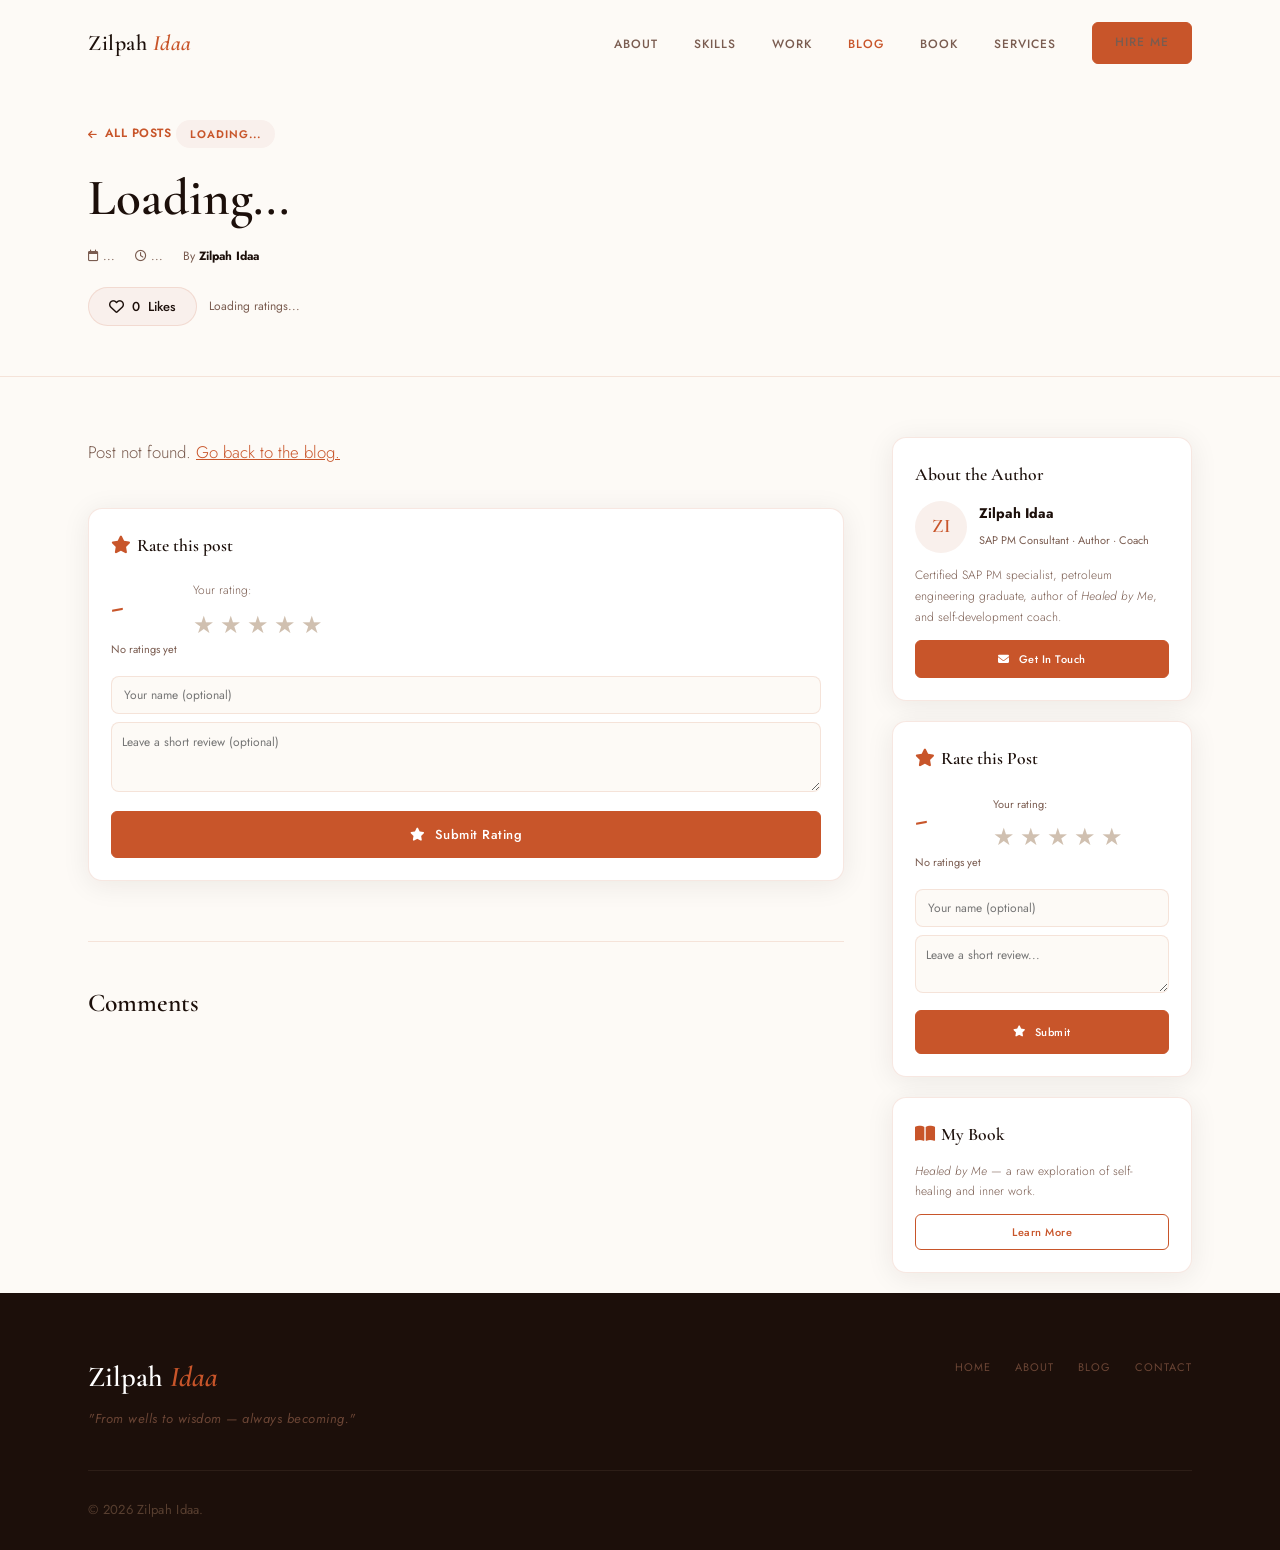
==== commit 3969e324: "Major update: styles, main logic, and post layout" ====
--- a/post/index.html
+++ b/post/index.html
@@ -144,27 +144,26 @@
             2. Enter your GitHub repository (must be public with Discussions enabled)
             3. Copy the <script> tag it generates
             4. Paste it below, replacing this comment block
-            Example script tag from giscus.app:
-            <script src="https://giscus.app/client.js"
-              data-repo="yourusername/your-repo"
-              data-repo-id="R_xxx"
-              data-category="General"
-              data-category-id="DIC_xxx"
-              data-mapping="pathname"
-              data-strict="0"
-              data-reactions-enabled="1"
-              data-emit-metadata="0"
-              data-input-position="bottom"
-              data-theme="light"
-              data-lang="en"
-              crossorigin="anonymous"
-              async>
-            </script>
-          -->
-          <div style="padding:2rem;background:var(--petal);border-radius:12px;text-align:center;border:1.5px dashed var(--border)">
+            Example script tag from giscus.app:-->
+          <script src="https://giscus.app/client.js"
+                  data-repo="CoderZeal323/zilpah-idaa"
+                  data-repo-id="R_kgDORy1amA"
+                  data-category="General"
+                  data-category-id="DIC_kwDORy1amM4C5i2P"
+                  data-mapping="pathname"
+                  data-strict="0"
+                  data-reactions-enabled="1"
+                  data-emit-metadata="0"
+                  data-input-position="bottom"
+                  data-theme="preferred_color_scheme"
+                  data-lang="en"
+                  crossorigin="anonymous"
+                  async>
+          </script>
+          <!--<div style="padding:2rem;background:var(--petal);border-radius:12px;text-align:center;border:1.5px dashed var(--border)">
             <p style="color:var(--muted);font-size:13px;margin-bottom:10px"><i class="fas fa-comments" style="color:var(--terra);margin-right:6px"></i>Comments powered by Giscus</p>
-            <p style="font-size:12px;color:var(--rose)">Add your Giscus script in <code>post/index.html</code> → see README.md for instructions.</p>
-          </div>
+    
+          </div>-->
         </div>
       </div>
     </article>
--- a/css/style.css
+++ b/css/style.css
@@ -286,7 +286,7 @@
   justify-content:center;color:var(--terra);font-size:13px;
 }
 .val-card h4{font-size:12px;font-weight:600;margin-bottom:2px;color:var(--espresso);letter-spacing:.3px}
-.val-card p{font-size:10px;color:var(--muted);margin:0;font-weight:400}
+.val-card p{font-size:13px;color:var(--muted);margin:0;font-weight:400}
 
 /* ── SKILLS ── */
 .skills-grid{display:grid;grid-template-columns:1fr 1fr;gap:20px}
@@ -311,7 +311,7 @@
 .sk-hd h3{font-family:var(--font-h);font-size:1.15rem;font-weight:600;color:#fff;letter-spacing:.3px}
 .sk-item{margin-bottom:15px}
 .sk-item:last-child{margin-bottom:0}
-.sk-row{display:flex;justify-content:space-between;font-size:11px;font-weight:400;margin-bottom:7px;color:#b08070;letter-spacing:.3px}
+.sk-row{display:flex;justify-content:space-between;font-size:13px;font-weight:400;margin-bottom:7px;color:#b08070;letter-spacing:.3px}
 .sk-row span:last-child{color:var(--terra-l);font-weight:600}
 .sk-bar{height:3px;background:rgba(255,255,255,0.07);border-radius:99px;overflow:hidden}
 .sk-fill{height:100%;background:linear-gradient(90deg,var(--terra),var(--terra-l));border-radius:99px;width:0;transition:width 1.3s cubic-bezier(0.4,0,0.2,1)}
@@ -319,7 +319,7 @@
 .soft-pill{
   padding:6px 13px;border-radius:99px;
   border:1px solid rgba(232,196,180,0.18);
-  font-size:11px;color:#b08070;transition:var(--ease);font-weight:400;
+  font-size:13px;color:#b08070;transition:var(--ease);font-weight:400;
 }
 .soft-pill:hover{border-color:var(--terra);color:var(--terra-l);background:rgba(200,85,42,0.1)}
 
@@ -335,19 +335,19 @@
 .proj-hd{padding:24px 24px 16px}
 .proj-num{
   font-family:var(--font-h);font-size:2.6rem;font-weight:600;
-  color:rgba(200,85,42,0.15);line-height:1;margin-bottom:11px;
+  color:rgba(219, 89, 42, 0.493);line-height:1;margin-bottom:11px;
 }
 .proj-title{font-family:var(--font-h);font-size:1.1rem;font-weight:600;line-height:1.35;color:#fff}
 .proj-body{padding:16px 24px 24px;flex:1;display:flex;flex-direction:column;border-top:1px solid rgba(255,255,255,0.04)}
 .proj-s{margin-bottom:11px}
 .proj-s h5{font-size:9px;letter-spacing:2.5px;text-transform:uppercase;color:var(--terra-l);font-weight:600;margin-bottom:5px}
-.proj-s p{font-size:12px;color:#a07060;line-height:1.7;font-weight:300}
+.proj-s p{font-size:14px;color:#a07060;line-height:1.7;font-weight:300}
 .proj-tools{display:flex;flex-wrap:wrap;gap:6px;margin-top:auto;padding-top:13px}
 .ptool{padding:3px 9px;border-radius:4px;background:rgba(255,255,255,0.05);font-size:10px;color:#907060;font-weight:400;letter-spacing:.3px}
 .proj-result{
   background:rgba(200,85,42,0.1);border-radius:8px;padding:10px 12px;
   margin-top:11px;border-left:2px solid var(--terra);
-  font-size:11px;color:var(--terra-l);line-height:1.6;
+  font-size:12px;color:var(--terra-l);line-height:1.6;
 }
 
 /* ── BLOG ── */
@@ -423,7 +423,7 @@
 }
 .bk-lbl{font-size:9px;letter-spacing:3px;text-transform:uppercase;color:var(--terra-l);font-weight:600;margin-bottom:14px}
 .bk-title{font-family:var(--font-h);font-size:clamp(2rem,2.8vw,2.6rem);font-weight:600;line-height:1.15;margin-bottom:14px;color:#fff;font-style:italic}
-.bk-desc{font-size:13px;color:#a07060;line-height:1.85;margin-bottom:24px;font-weight:300}
+.bk-desc{font-size:14.5px;color:#a1786a;line-height:1.85;margin-bottom:24px;font-weight:300}
 .bk-btns{display:flex;flex-wrap:wrap;gap:10px;margin-bottom:10px}
 .bk-btn{display:inline-flex;align-items:center;gap:8px;padding:11px 20px;border-radius:8px;font-size:13px;font-weight:500;cursor:pointer;transition:var(--ease);letter-spacing:.3px}
 .bk-selar{background:var(--terra);color:#fff;border:none}
@@ -439,7 +439,7 @@
 .art-card:hover{border-color:var(--terra);background:#fff;transform:translateX(3px)}
 .art-cat{font-size:9px;letter-spacing:2.5px;text-transform:uppercase;color:var(--terra);font-weight:600;margin-bottom:7px}
 .art-title{font-family:var(--font-h);font-size:1.05rem;font-weight:600;margin-bottom:6px;line-height:1.3;color:var(--espresso)}
-.art-desc{font-size:12px;color:var(--muted);line-height:1.65;font-weight:300}
+.art-desc{font-size:15px;color:var(--muted);line-height:1.65;font-weight:300}
 .theme-row{display:flex;flex-wrap:wrap;gap:9px;margin-top:44px}
 .theme-pill{
   padding:8px 18px;border-radius:99px;background:#fff;
@@ -450,6 +450,7 @@
 
 /* ── SERVICES ── */
 .svc-grid{display:grid;grid-template-columns:repeat(3,1fr);gap:20px}
+.svc-grid p{color:var(--muted);line-height:1.75;font-size:16px;font-weight:300}
 .svc-card{
   background:#fff;border-radius:var(--rl);border:1.5px solid var(--border);
   padding:36px 28px;transition:var(--ease);box-shadow:var(--sh);
@@ -479,8 +480,8 @@
 .svc-card h3{font-family:var(--font-h);font-size:1.35rem;font-weight:600;margin-bottom:12px;color:var(--espresso)}
 .svc-card p{font-size:13px;color:var(--muted);line-height:1.75;margin-bottom:22px;font-weight:300}
 .svc-list{display:flex;flex-direction:column;gap:9px}
-.svc-list li{display:flex;align-items:center;gap:9px;font-size:12px;color:var(--muted);font-weight:400}
-.svc-list i{color:var(--terra);font-size:9px;flex-shrink:0}
+.svc-list li{display:flex;align-items:center;gap:9px;font-size:12.3px;color:var(--muted);font-weight:400}
+.svc-list i{color:var(--terra);font-size:12px;flex-shrink:0}
 
 /* ── LEARNING ── */
 .learn-inner{display:grid;grid-template-columns:1fr 1.5fr;gap:80px;align-items:center}
@@ -497,8 +498,8 @@
   justify-content:center;color:var(--terra);font-size:15px;
 }
 .tr-info{flex:1}
-.tr-info h4{font-size:13px;font-weight:600;margin-bottom:3px;color:var(--espresso)}
-.tr-info p{font-size:11px;color:var(--muted);font-weight:300}
+.tr-info h4{font-size:13.5px;font-weight:600;margin-bottom:3px;color:var(--espresso)}
+.tr-info p{font-size:13px;color:var(--muted);font-weight:300}
 .tr-badge{
   padding:4px 10px;border-radius:99px;font-size:9px;font-weight:600;
   letter-spacing:1px;text-transform:uppercase;white-space:nowrap;
@@ -509,8 +510,8 @@
 
 /* ── CONTACT ── */
 .contact-inner{display:grid;grid-template-columns:1fr 1fr;gap:80px;align-items:start}
-.contact-left h2{font-family:var(--font-h);font-size:clamp(2rem,3vw,2.8rem);font-weight:600;line-height:1.15;margin-bottom:18px;color:var(--espresso)}
-.contact-left p{color:var(--muted);line-height:1.85;font-size:.95rem;margin-bottom:36px;font-weight:300}
+.contact-left h2{font-family:var(--font-h);font-size:clamp(2rem,3vw,2.9rem);font-weight:600;line-height:1.15;margin-bottom:18px;color:var(--espresso)}
+.contact-left p{color:var(--muted);line-height:1.85;font-size:.98rem;margin-bottom:36px;font-weight:300}
 .c-links{display:flex;flex-direction:column;gap:10px}
 .c-link{
   display:flex;align-items:center;gap:14px;
@@ -555,7 +556,7 @@
 }
 .foot-logo{font-family:var(--font-h);font-size:1.8rem;font-weight:600;color:#fff;margin-bottom:8px}
 .foot-logo em{color:var(--terra);font-style:italic}
-.foot-tag{font-size:11px;color:#6B4535;font-style:italic;letter-spacing:.5px}
+.foot-tag{font-size:13px;color:#6B4535;font-style:italic;letter-spacing:.5px}
 .foot-links{display:flex;flex-wrap:wrap;gap:8px 24px;align-items:center}
 .foot-links a{font-size:11px;letter-spacing:1px;text-transform:uppercase;color:#6B4535;transition:var(--ease);font-weight:400}
 .foot-links a:hover{color:var(--terra-l)}
@@ -569,7 +570,7 @@
 .soc-btn:hover{background:var(--terra);color:#fff;border-color:var(--terra);transform:translateY(-2px)}
 .foot-bot{
   display:flex;justify-content:space-between;flex-wrap:wrap;gap:10px;
-  padding-top:28px;font-size:11px;color:#4A2E20;letter-spacing:.3px;
+  padding-top:28px;font-size:13px;color:#583f30;letter-spacing:.3px;
 }
 .foot-bot .heart{color:var(--terra);font-size:13px}
 
